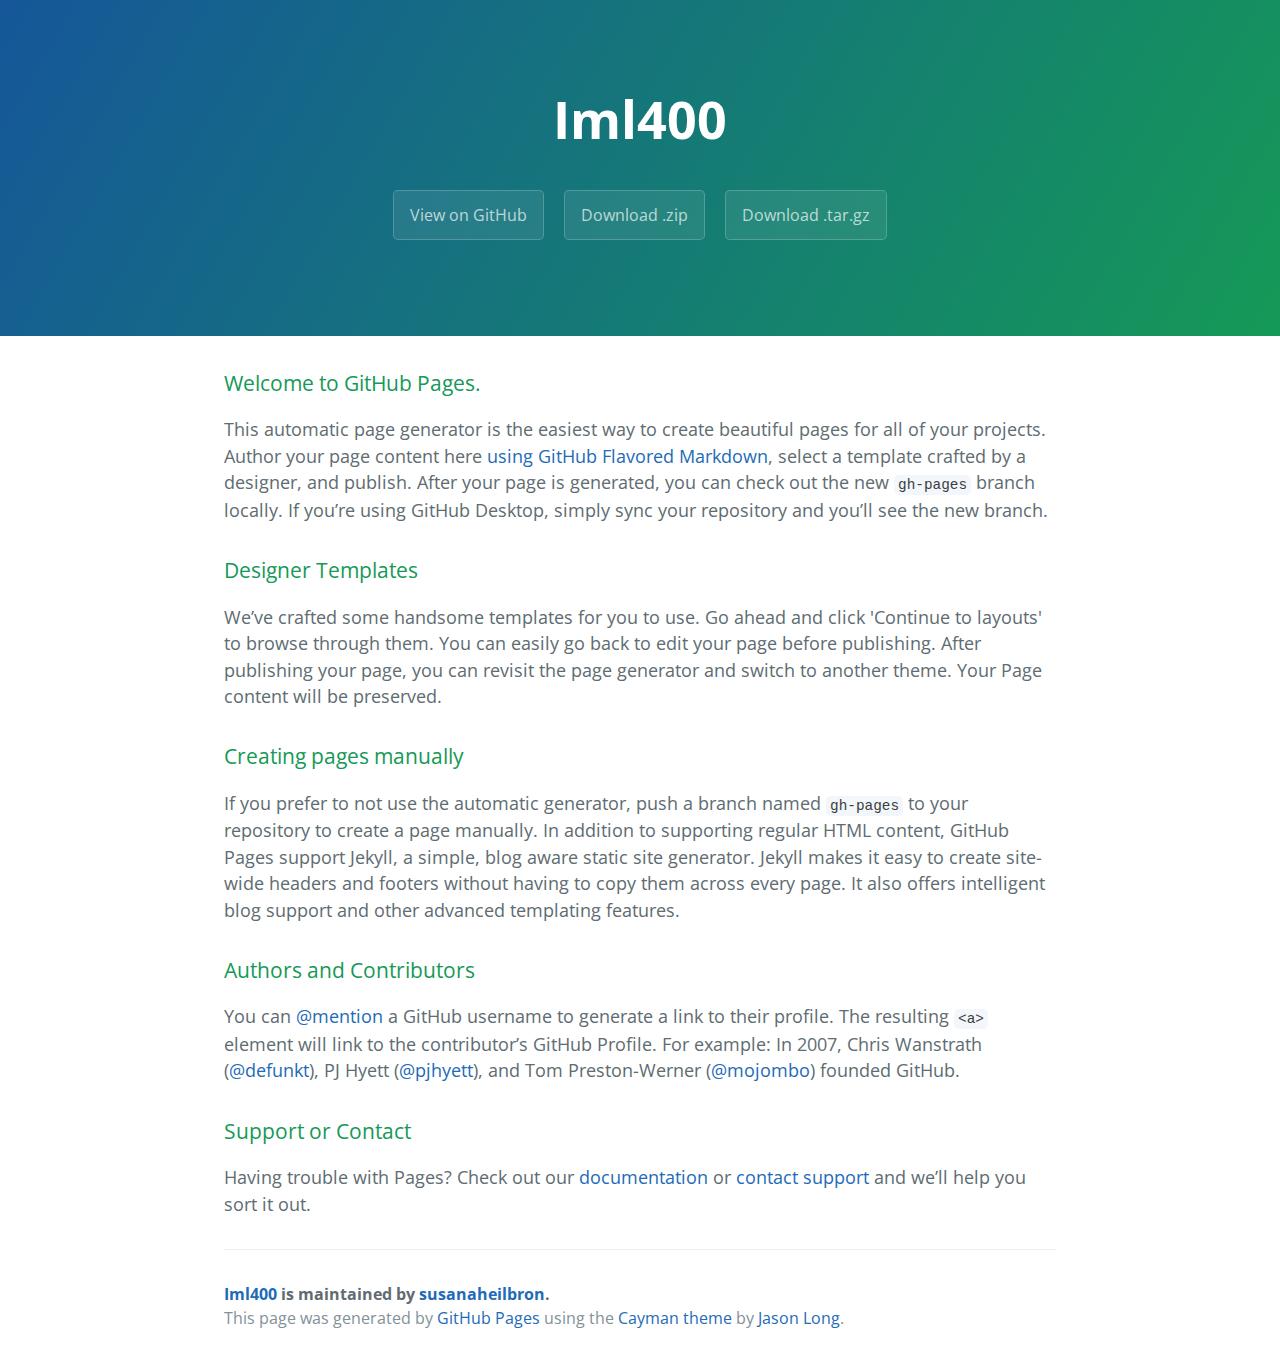
==== index.html @ 77b3896a "Create gh-pages branch via GitHub" ====
<!DOCTYPE html>
<html lang="en-us">
  <head>
    <meta charset="UTF-8">
    <title>Iml400 by susanaheilbron</title>
    <meta name="viewport" content="width=device-width, initial-scale=1">
    <link rel="stylesheet" type="text/css" href="stylesheets/normalize.css" media="screen">
    <link href='https://fonts.googleapis.com/css?family=Open+Sans:400,700' rel='stylesheet' type='text/css'>
    <link rel="stylesheet" type="text/css" href="stylesheets/stylesheet.css" media="screen">
    <link rel="stylesheet" type="text/css" href="stylesheets/github-light.css" media="screen">
  </head>
  <body>
    <section class="page-header">
      <h1 class="project-name">Iml400</h1>
      <h2 class="project-tagline"></h2>
      <a href="https://github.com/susanaheilbron/IML400" class="btn">View on GitHub</a>
      <a href="https://github.com/susanaheilbron/IML400/zipball/master" class="btn">Download .zip</a>
      <a href="https://github.com/susanaheilbron/IML400/tarball/master" class="btn">Download .tar.gz</a>
    </section>

    <section class="main-content">
      <h3>
<a id="welcome-to-github-pages" class="anchor" href="#welcome-to-github-pages" aria-hidden="true"><span class="octicon octicon-link"></span></a>Welcome to GitHub Pages.</h3>

<p>This automatic page generator is the easiest way to create beautiful pages for all of your projects. Author your page content here <a href="https://guides.github.com/features/mastering-markdown/">using GitHub Flavored Markdown</a>, select a template crafted by a designer, and publish. After your page is generated, you can check out the new <code>gh-pages</code> branch locally. If you’re using GitHub Desktop, simply sync your repository and you’ll see the new branch.</p>

<h3>
<a id="designer-templates" class="anchor" href="#designer-templates" aria-hidden="true"><span class="octicon octicon-link"></span></a>Designer Templates</h3>

<p>We’ve crafted some handsome templates for you to use. Go ahead and click 'Continue to layouts' to browse through them. You can easily go back to edit your page before publishing. After publishing your page, you can revisit the page generator and switch to another theme. Your Page content will be preserved.</p>

<h3>
<a id="creating-pages-manually" class="anchor" href="#creating-pages-manually" aria-hidden="true"><span class="octicon octicon-link"></span></a>Creating pages manually</h3>

<p>If you prefer to not use the automatic generator, push a branch named <code>gh-pages</code> to your repository to create a page manually. In addition to supporting regular HTML content, GitHub Pages support Jekyll, a simple, blog aware static site generator. Jekyll makes it easy to create site-wide headers and footers without having to copy them across every page. It also offers intelligent blog support and other advanced templating features.</p>

<h3>
<a id="authors-and-contributors" class="anchor" href="#authors-and-contributors" aria-hidden="true"><span class="octicon octicon-link"></span></a>Authors and Contributors</h3>

<p>You can <a href="https://github.com/blog/821" class="user-mention">@mention</a> a GitHub username to generate a link to their profile. The resulting <code>&lt;a&gt;</code> element will link to the contributor’s GitHub Profile. For example: In 2007, Chris Wanstrath (<a href="https://github.com/defunkt" class="user-mention">@defunkt</a>), PJ Hyett (<a href="https://github.com/pjhyett" class="user-mention">@pjhyett</a>), and Tom Preston-Werner (<a href="https://github.com/mojombo" class="user-mention">@mojombo</a>) founded GitHub.</p>

<h3>
<a id="support-or-contact" class="anchor" href="#support-or-contact" aria-hidden="true"><span class="octicon octicon-link"></span></a>Support or Contact</h3>

<p>Having trouble with Pages? Check out our <a href="https://help.github.com/pages">documentation</a> or <a href="https://github.com/contact">contact support</a> and we’ll help you sort it out.</p>

      <footer class="site-footer">
        <span class="site-footer-owner"><a href="https://github.com/susanaheilbron/IML400">Iml400</a> is maintained by <a href="https://github.com/susanaheilbron">susanaheilbron</a>.</span>

        <span class="site-footer-credits">This page was generated by <a href="https://pages.github.com">GitHub Pages</a> using the <a href="https://github.com/jasonlong/cayman-theme">Cayman theme</a> by <a href="https://twitter.com/jasonlong">Jason Long</a>.</span>
      </footer>

    </section>

  
  </body>
</html>
---- stylesheets/stylesheet.css ----
* {
  box-sizing: border-box; }

body {
  padding: 0;
  margin: 0;
  font-family: "Open Sans", "Helvetica Neue", Helvetica, Arial, sans-serif;
  font-size: 16px;
  line-height: 1.5;
  color: #606c71; }

a {
  color: #1e6bb8;
  text-decoration: none; }
  a:hover {
    text-decoration: underline; }

.btn {
  display: inline-block;
  margin-bottom: 1rem;
  color: rgba(255, 255, 255, 0.7);
  background-color: rgba(255, 255, 255, 0.08);
  border-color: rgba(255, 255, 255, 0.2);
  border-style: solid;
  border-width: 1px;
  border-radius: 0.3rem;
  transition: color 0.2s, background-color 0.2s, border-color 0.2s; }
  .btn + .btn {
    margin-left: 1rem; }

.btn:hover {
  color: rgba(255, 255, 255, 0.8);
  text-decoration: none;
  background-color: rgba(255, 255, 255, 0.2);
  border-color: rgba(255, 255, 255, 0.3); }

@media screen and (min-width: 64em) {
  .btn {
    padding: 0.75rem 1rem; } }

@media screen and (min-width: 42em) and (max-width: 64em) {
  .btn {
    padding: 0.6rem 0.9rem;
    font-size: 0.9rem; } }

@media screen and (max-width: 42em) {
  .btn {
    display: block;
    width: 100%;
    padding: 0.75rem;
    font-size: 0.9rem; }
    .btn + .btn {
      margin-top: 1rem;
      margin-left: 0; } }

.page-header {
  color: #fff;
  text-align: center;
  background-color: #159957;
  background-image: linear-gradient(120deg, #155799, #159957); }

@media screen and (min-width: 64em) {
  .page-header {
    padding: 5rem 6rem; } }

@media screen and (min-width: 42em) and (max-width: 64em) {
  .page-header {
    padding: 3rem 4rem; } }

@media screen and (max-width: 42em) {
  .page-header {
    padding: 2rem 1rem; } }

.project-name {
  margin-top: 0;
  margin-bottom: 0.1rem; }

@media screen and (min-width: 64em) {
  .project-name {
    font-size: 3.25rem; } }

@media screen and (min-width: 42em) and (max-width: 64em) {
  .project-name {
    font-size: 2.25rem; } }

@media screen and (max-width: 42em) {
  .project-name {
    font-size: 1.75rem; } }

.project-tagline {
  margin-bottom: 2rem;
  font-weight: normal;
  opacity: 0.7; }

@media screen and (min-width: 64em) {
  .project-tagline {
    font-size: 1.25rem; } }

@media screen and (min-width: 42em) and (max-width: 64em) {
  .project-tagline {
    font-size: 1.15rem; } }

@media screen and (max-width: 42em) {
  .project-tagline {
    font-size: 1rem; } }

.main-content :first-child {
  margin-top: 0; }
.main-content img {
  max-width: 100%; }
.main-content h1, .main-content h2, .main-content h3, .main-content h4, .main-content h5, .main-content h6 {
  margin-top: 2rem;
  margin-bottom: 1rem;
  font-weight: normal;
  color: #159957; }
.main-content p {
  margin-bottom: 1em; }
.main-content code {
  padding: 2px 4px;
  font-family: Consolas, "Liberation Mono", Menlo, Courier, monospace;
  font-size: 0.9rem;
  color: #383e41;
  background-color: #f3f6fa;
  border-radius: 0.3rem; }
.main-content pre {
  padding: 0.8rem;
  margin-top: 0;
  margin-bottom: 1rem;
  font: 1rem Consolas, "Liberation Mono", Menlo, Courier, monospace;
  color: #567482;
  word-wrap: normal;
  background-color: #f3f6fa;
  border: solid 1px #dce6f0;
  border-radius: 0.3rem; }
  .main-content pre > code {
    padding: 0;
    margin: 0;
    font-size: 0.9rem;
    color: #567482;
    word-break: normal;
    white-space: pre;
    background: transparent;
    border: 0; }
.main-content .highlight {
  margin-bottom: 1rem; }
  .main-content .highlight pre {
    margin-bottom: 0;
    word-break: normal; }
.main-content .highlight pre, .main-content pre {
  padding: 0.8rem;
  overflow: auto;
  font-size: 0.9rem;
  line-height: 1.45;
  border-radius: 0.3rem; }
.main-content pre code, .main-content pre tt {
  display: inline;
  max-width: initial;
  padding: 0;
  margin: 0;
  overflow: initial;
  line-height: inherit;
  word-wrap: normal;
  background-color: transparent;
  border: 0; }
  .main-content pre code:before, .main-content pre code:after, .main-content pre tt:before, .main-content pre tt:after {
    content: normal; }
.main-content ul, .main-content ol {
  margin-top: 0; }
.main-content blockquote {
  padding: 0 1rem;
  margin-left: 0;
  color: #819198;
  border-left: 0.3rem solid #dce6f0; }
  .main-content blockquote > :first-child {
    margin-top: 0; }
  .main-content blockquote > :last-child {
    margin-bottom: 0; }
.main-content table {
  display: block;
  width: 100%;
  overflow: auto;
  word-break: normal;
  word-break: keep-all; }
  .main-content table th {
    font-weight: bold; }
  .main-content table th, .main-content table td {
    padding: 0.5rem 1rem;
    border: 1px solid #e9ebec; }
.main-content dl {
  padding: 0; }
  .main-content dl dt {
    padding: 0;
    margin-top: 1rem;
    font-size: 1rem;
    font-weight: bold; }
  .main-content dl dd {
    padding: 0;
    margin-bottom: 1rem; }
.main-content hr {
  height: 2px;
  padding: 0;
  margin: 1rem 0;
  background-color: #eff0f1;
  border: 0; }

@media screen and (min-width: 64em) {
  .main-content {
    max-width: 64rem;
    padding: 2rem 6rem;
    margin: 0 auto;
    font-size: 1.1rem; } }

@media screen and (min-width: 42em) and (max-width: 64em) {
  .main-content {
    padding: 2rem 4rem;
    font-size: 1.1rem; } }

@media screen and (max-width: 42em) {
  .main-content {
    padding: 2rem 1rem;
    font-size: 1rem; } }

.site-footer {
  padding-top: 2rem;
  margin-top: 2rem;
  border-top: solid 1px #eff0f1; }

.site-footer-owner {
  display: block;
  font-weight: bold; }

.site-footer-credits {
  color: #819198; }

@media screen and (min-width: 64em) {
  .site-footer {
    font-size: 1rem; } }

@media screen and (min-width: 42em) and (max-width: 64em) {
  .site-footer {
    font-size: 1rem; } }

@media screen and (max-width: 42em) {
  .site-footer {
    font-size: 0.9rem; } }
---- stylesheets/github-light.css ----
/*
   Copyright 2014 GitHub Inc.

   Licensed under the Apache License, Version 2.0 (the "License");
   you may not use this file except in compliance with the License.
   You may obtain a copy of the License at

       http://www.apache.org/licenses/LICENSE-2.0

   Unless required by applicable law or agreed to in writing, software
   distributed under the License is distributed on an "AS IS" BASIS,
   WITHOUT WARRANTIES OR CONDITIONS OF ANY KIND, either express or implied.
   See the License for the specific language governing permissions and
   limitations under the License.

*/

.pl-c /* comment */ {
  color: #969896;
}

.pl-c1      /* constant, markup.raw, meta.diff.header, meta.module-reference, meta.property-name, support, support.constant, support.variable, variable.other.constant */,
.pl-s .pl-v /* string variable */ {
  color: #0086b3;
}

.pl-e  /* entity */,
.pl-en /* entity.name */ {
  color: #795da3;
}

.pl-s .pl-s1 /* string source */,
.pl-smi      /* storage.modifier.import, storage.modifier.package, storage.type.java, variable.other, variable.parameter.function */ {
  color: #333;
}

.pl-ent /* entity.name.tag */ {
  color: #63a35c;
}

.pl-k /* keyword, storage, storage.type */ {
  color: #a71d5d;
}

.pl-pds              /* punctuation.definition.string, string.regexp.character-class */,
.pl-s                /* string */,
.pl-s .pl-pse .pl-s1 /* string punctuation.section.embedded source */,
.pl-sr               /* string.regexp */,
.pl-sr .pl-cce       /* string.regexp constant.character.escape */,
.pl-sr .pl-sra       /* string.regexp string.regexp.arbitrary-repitition */,
.pl-sr .pl-sre       /* string.regexp source.ruby.embedded */ {
  color: #183691;
}

.pl-v /* variable */ {
  color: #ed6a43;
}

.pl-id /* invalid.deprecated */ {
  color: #b52a1d;
}

.pl-ii /* invalid.illegal */ {
  background-color: #b52a1d;
  color: #f8f8f8;
}

.pl-sr .pl-cce /* string.regexp constant.character.escape */ {
  color: #63a35c;
  font-weight: bold;
}

.pl-ml /* markup.list */ {
  color: #693a17;
}

.pl-mh        /* markup.heading */,
.pl-mh .pl-en /* markup.heading entity.name */,
.pl-ms        /* meta.separator */ {
  color: #1d3e81;
  font-weight: bold;
}

.pl-mq /* markup.quote */ {
  color: #008080;
}

.pl-mi /* markup.italic */ {
  color: #333;
  font-style: italic;
}

.pl-mb /* markup.bold */ {
  color: #333;
  font-weight: bold;
}

.pl-md /* markup.deleted, meta.diff.header.from-file */ {
  background-color: #ffecec;
  color: #bd2c00;
}

.pl-mi1 /* markup.inserted, meta.diff.header.to-file */ {
  background-color: #eaffea;
  color: #55a532;
}

.pl-mdr /* meta.diff.range */ {
  color: #795da3;
  font-weight: bold;
}

.pl-mo /* meta.output */ {
  color: #1d3e81;
}
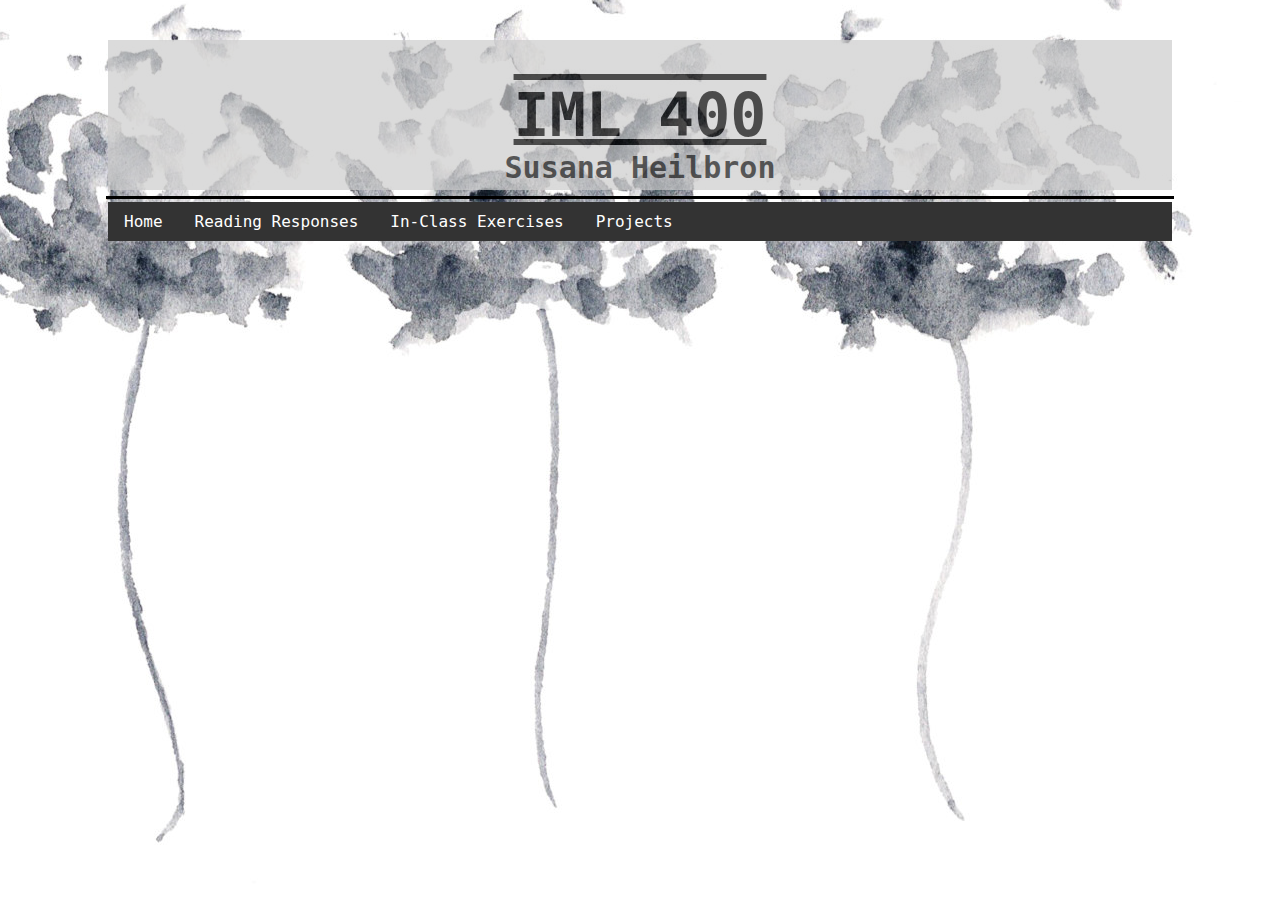
==== commit f1181de0: "first commit of new site" ====
--- a/index.html
+++ b/index.html
@@ -1,57 +1,137 @@
 <!DOCTYPE html>
-<html lang="en-us">
-  <head>
-    <meta charset="UTF-8">
-    <title>Iml400 by susanaheilbron</title>
-    <meta name="viewport" content="width=device-width, initial-scale=1">
-    <link rel="stylesheet" type="text/css" href="stylesheets/normalize.css" media="screen">
-    <link href='https://fonts.googleapis.com/css?family=Open+Sans:400,700' rel='stylesheet' type='text/css'>
-    <link rel="stylesheet" type="text/css" href="stylesheets/stylesheet.css" media="screen">
-    <link rel="stylesheet" type="text/css" href="stylesheets/github-light.css" media="screen">
-  </head>
-  <body>
-    <section class="page-header">
-      <h1 class="project-name">Iml400</h1>
-      <h2 class="project-tagline"></h2>
-      <a href="https://github.com/susanaheilbron/IML400" class="btn">View on GitHub</a>
-      <a href="https://github.com/susanaheilbron/IML400/zipball/master" class="btn">Download .zip</a>
-      <a href="https://github.com/susanaheilbron/IML400/tarball/master" class="btn">Download .tar.gz</a>
-    </section>
+<html lang=”en”>
+	<head>
+		<title>Cover Page</title>
+		<meta charset=”utf-8”>
+		<meta name=”author” content=”Susana Heilbron”>
+		<meta name=”revised” content=”January 31st,2016”>
+		<meta name=”viewport” content=”width=device-width, initial-scale=1”>
+		<style type="text/css">
+	
+		/*background*/
+			body
+				{
+				background-image: url("cute.jpg");
+				background-position: 90% 20%;
+    			
+    			
+				}
+				
+			div.transbox h1
+				{
+				font-family:'Lucida Sans Typewriter', 'Lucida Console', monaco, 'Bitstream Vera Sans Mono', monospace;
+				font-size: 60px;
+				text-align: center;
+				text-decoration: overline underline ;
+				padding:40px;
+				}
+			
+		
+				
+			
+			div.transbox
+				{
+				margin-top: 20px;
+				margin-bottom:20px;
+				margin-left: 100px;
+				margin-right:100px;
+				background-color: #cccccc;
+				border: none;
+				opacity:0.7;
+				
+				}
+			
+			h2
+				{
+				font-family:'Lucida Sans Typewriter', 'Lucida Console', monaco, 'Bitstream Vera Sans Mono', monospace;
+				font-size: 30px;
+				text-align: center;
+				position: relative;
+				bottom: 80px;
+				opacity:0.6;
+				}	
+			
+			p 
+				{
+    			background: #000; // or whatever is your bg-color
+    			display:inline-block;
+   				padding-right: -3em;
+   				line-height: .2em;
+    			margin-top: -135px;
+    			margin-left:98px;
+    			margin-right:98px;
+    			}
+			
+			nav
+				{
+				margin:90px;
+				margin-top:-88px;
+				margin-left:100px;
+				margin-right:100px;
+				
+				}
+			
+			
+			ul 
+				{
+    			list-style-type: none;
+    			margin: 0;
+   			 	padding: 0;
+    			overflow: hidden;
+    			background-color: #333;
+				}
 
-    <section class="main-content">
-      <h3>
-<a id="welcome-to-github-pages" class="anchor" href="#welcome-to-github-pages" aria-hidden="true"><span class="octicon octicon-link"></span></a>Welcome to GitHub Pages.</h3>
+			li 
+				{
+    			float:left ;
+    			
+				}
 
-<p>This automatic page generator is the easiest way to create beautiful pages for all of your projects. Author your page content here <a href="https://guides.github.com/features/mastering-markdown/">using GitHub Flavored Markdown</a>, select a template crafted by a designer, and publish. After your page is generated, you can check out the new <code>gh-pages</code> branch locally. If you’re using GitHub Desktop, simply sync your repository and you’ll see the new branch.</p>
+			li a 
+				{
+    			display: inline-block;
+    			color: white;
+    			text-align: center;
+    			padding: 10px 16px;
+    			text-decoration: none;
+    			font-family:'Lucida Sans Typewriter', 'Lucida Console', monaco, 'Bitstream Vera Sans Mono', monospace;
+    			
+    			
+				}
 
-<h3>
-<a id="designer-templates" class="anchor" href="#designer-templates" aria-hidden="true"><span class="octicon octicon-link"></span></a>Designer Templates</h3>
+			li a:hover 
+				{
+    			background-color: #111;
+				}
 
-<p>We’ve crafted some handsome templates for you to use. Go ahead and click 'Continue to layouts' to browse through them. You can easily go back to edit your page before publishing. After publishing your page, you can revisit the page generator and switch to another theme. Your Page content will be preserved.</p>
+			
+		
+	
+		</style>
+		<title>IML400</title>
+	</head>
+		
 
-<h3>
-<a id="creating-pages-manually" class="anchor" href="#creating-pages-manually" aria-hidden="true"><span class="octicon octicon-link"></span></a>Creating pages manually</h3>
-
-<p>If you prefer to not use the automatic generator, push a branch named <code>gh-pages</code> to your repository to create a page manually. In addition to supporting regular HTML content, GitHub Pages support Jekyll, a simple, blog aware static site generator. Jekyll makes it easy to create site-wide headers and footers without having to copy them across every page. It also offers intelligent blog support and other advanced templating features.</p>
-
-<h3>
-<a id="authors-and-contributors" class="anchor" href="#authors-and-contributors" aria-hidden="true"><span class="octicon octicon-link"></span></a>Authors and Contributors</h3>
-
-<p>You can <a href="https://github.com/blog/821" class="user-mention">@mention</a> a GitHub username to generate a link to their profile. The resulting <code>&lt;a&gt;</code> element will link to the contributor’s GitHub Profile. For example: In 2007, Chris Wanstrath (<a href="https://github.com/defunkt" class="user-mention">@defunkt</a>), PJ Hyett (<a href="https://github.com/pjhyett" class="user-mention">@pjhyett</a>), and Tom Preston-Werner (<a href="https://github.com/mojombo" class="user-mention">@mojombo</a>) founded GitHub.</p>
-
-<h3>
-<a id="support-or-contact" class="anchor" href="#support-or-contact" aria-hidden="true"><span class="octicon octicon-link"></span></a>Support or Contact</h3>
-
-<p>Having trouble with Pages? Check out our <a href="https://help.github.com/pages">documentation</a> or <a href="https://github.com/contact">contact support</a> and we’ll help you sort it out.</p>
-
-      <footer class="site-footer">
-        <span class="site-footer-owner"><a href="https://github.com/susanaheilbron/IML400">Iml400</a> is maintained by <a href="https://github.com/susanaheilbron">susanaheilbron</a>.</span>
-
-        <span class="site-footer-credits">This page was generated by <a href="https://pages.github.com">GitHub Pages</a> using the <a href="https://github.com/jasonlong/cayman-theme">Cayman theme</a> by <a href="https://twitter.com/jasonlong">Jason Long</a>.</span>
-      </footer>
-
-    </section>
-
-  
-  </body>
-</html>
+	<body>
+		<div class="background">
+			<div class="transbox">
+				<h1>IML 400</h1>
+			</div>
+		</div>
+		<header>
+			<div class="container">
+				
+				<h2>Susana Heilbron</h2>
+			<nav>
+				<ul>
+					<li><a href="IML400LandingPage.html">Home</a></li>
+					<li><a href="ReadingResponses.html">Reading Responses</a></li>
+					<li><a href="In-ClassExercises.html">In-Class Exercises</a></li>
+					<li><a href="Projects.html">Projects</a></li>
+				</ul>
+			</nav>
+			</div>
+			</header>
+	<p>-</p>
+	</body>
+</html>